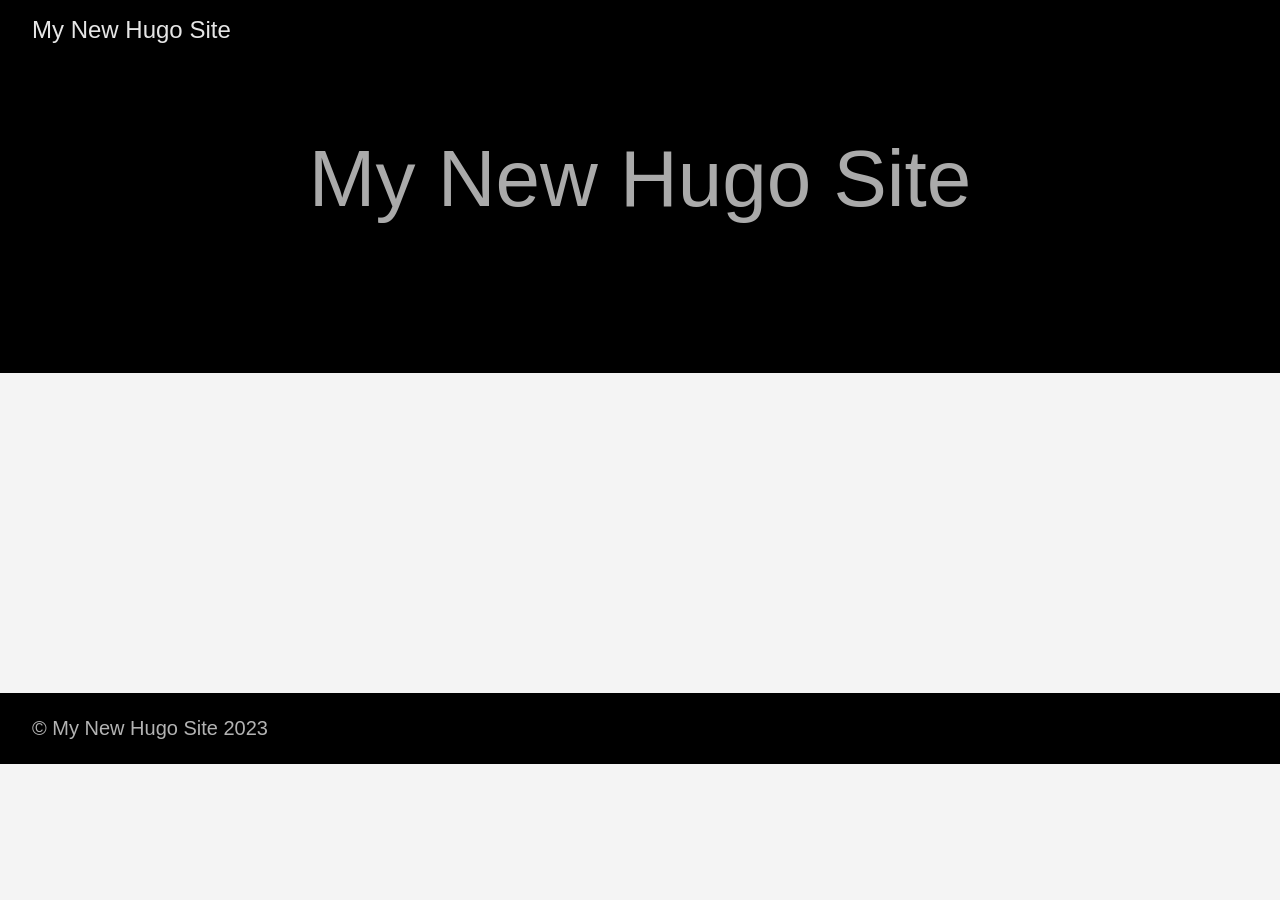
==== index.html @ 074322b4 "initial commit" ====
<!DOCTYPE html>
<html lang="en-us">
  <head>
    <meta charset="utf-8">
    <meta http-equiv="X-UA-Compatible" content="IE=edge,chrome=1">
    
    <title>My New Hugo Site</title>
    <meta name="viewport" content="width=device-width,minimum-scale=1">
    <meta name="description" content="">
    <meta name="generator" content="Hugo 0.111.3">
    
    
    
    
      <meta name="robots" content="noindex, nofollow">
    

    
<link rel="stylesheet" href="/ananke/css/main.min.css" >



    
    
    
      

    

    
    
      <link href="/index.xml" rel="alternate" type="application/rss+xml" title="My New Hugo Site" />
      <link href="/index.xml" rel="feed" type="application/rss+xml" title="My New Hugo Site" />
      
    
    
    <meta property="og:title" content="My New Hugo Site" />
<meta property="og:description" content="" />
<meta property="og:type" content="website" />
<meta property="og:url" content="http://example.org/" />
<meta itemprop="name" content="My New Hugo Site">
<meta itemprop="description" content=""><meta name="twitter:card" content="summary"/>
<meta name="twitter:title" content="My New Hugo Site"/>
<meta name="twitter:description" content=""/>

	
  </head>

  <body class="ma0 avenir bg-near-white">

    

  <header>
    <div class="pb3-m pb6-l bg-black">
      <nav class="pv3 ph3 ph4-ns" role="navigation">
  <div class="flex-l justify-between items-center center">
    <a href="/" class="f3 fw2 hover-white no-underline white-90 dib">
      
        My New Hugo Site
      
    </a>
    <div class="flex-l items-center">
      

      
      
<div class="ananke-socials">
  
</div>

    </div>
  </div>
</nav>

      <div class="tc-l pv3 ph3 ph4-ns">
        <h1 class="f2 f-subheadline-l fw2 light-silver mb0 lh-title">
          My New Hugo Site
        </h1>
        
      </div>
    </div>
  </header>


    <main class="pb7" role="main">
      
 <article class="cf ph3 ph5-l pv3 pv4-l f4 tc-l center measure-wide lh-copy mid-gray">
    
  </article>
  
  
  
  
  
  
  

    </main>
    <footer class="bg-black bottom-0 w-100 pa3" role="contentinfo">
  <div class="flex justify-between">
  <a class="f4 fw4 hover-white no-underline white-70 dn dib-ns pv2 ph3" href="http://example.org/" >
    &copy;  My New Hugo Site 2023 
  </a>
    <div>
<div class="ananke-socials">
  
</div>
</div>
  </div>
</footer>

  </body>
</html>
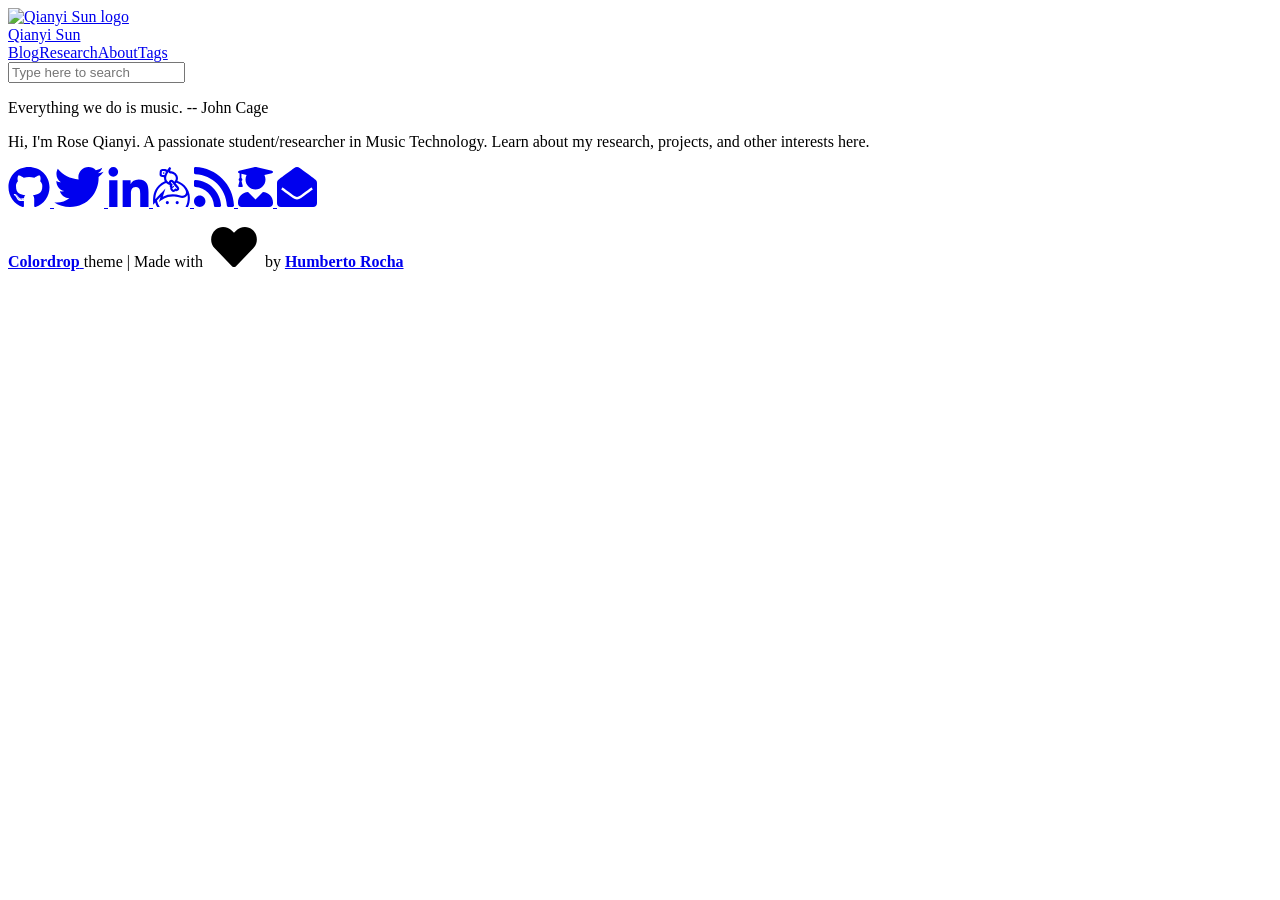
==== commit 01ce5637: "design update" ====
--- a/index.html
+++ b/index.html
@@ -1,113 +1,674 @@
 <!DOCTYPE html>
-<html lang="en-us">
+<html prefix="og: http://ogp.me/ns#" lang="en">
   <head>
-    <meta charset="utf-8">
-    <meta http-equiv="X-UA-Compatible" content="IE=edge,chrome=1">
-    
-    <title>My New Hugo Site</title>
-    <meta name="viewport" content="width=device-width,minimum-scale=1">
-    <meta name="description" content="">
-    <meta name="generator" content="Hugo 0.111.3">
-    
-    
-    
-    
-      <meta name="robots" content="noindex, nofollow">
-    
-
-    
-<link rel="stylesheet" href="/ananke/css/main.min.css" >
-
-
-
-    
-    
-    
-      
-
-    
-
-    
-    
-      <link href="/index.xml" rel="alternate" type="application/rss+xml" title="My New Hugo Site" />
-      <link href="/index.xml" rel="feed" type="application/rss+xml" title="My New Hugo Site" />
-      
-    
-    
-    <meta property="og:title" content="My New Hugo Site" />
-<meta property="og:description" content="" />
+	<meta name="generator" content="Hugo 0.111.3">
+    
+<meta charset="UTF-8" />
+<meta name="viewport" content="width=device-width, user-scalable=no">
+<meta http-equiv="x-ua-compatible" content="ie=edge" />
+
+
+
+
+<link rel="icon" type="image/png" href="https://example.com/img/favicon-32x32.png" sizes="32x32" />
+<link rel="icon" type="image/png" href="https://example.com/img/favicon-16x16.png" sizes="16x16" />
+
+
+<link rel="canonical" href="https://example.com/" />
+<link rel="alternate" hreflang="en" href="https://example.com/" title="English">
+
+
+
+
+<link rel="alternate" type="application/rss+xml" href="https://example.com/index.xml" title="Qianyi Sun" />
+
+<meta name="description" content="Hi, I&#39;m Rose Qianyi. A passionate student/researcher in Music Technology. Learn about my research, projects, and other interests here." />
+<meta name="author" content="Rose Qianyi Sun" />
+<meta name="theme-color" content="#000000" />
+
+
+<meta itemprop="name" content="Qianyi Sun">
+<meta itemprop="description" content="Hi, I&#39;m Rose Qianyi. A passionate student/researcher in Music Technology. Learn about my research, projects, and other interests here.">
+
+
+<meta property="og:title" content="Qianyi Sun" />
+<meta property="og:description" content="Hi, I&#39;m Rose Qianyi. A passionate student/researcher in Music Technology. Learn about my research, projects, and other interests here." />
 <meta property="og:type" content="website" />
-<meta property="og:url" content="http://example.org/" />
-<meta itemprop="name" content="My New Hugo Site">
-<meta itemprop="description" content=""><meta name="twitter:card" content="summary"/>
-<meta name="twitter:title" content="My New Hugo Site"/>
-<meta name="twitter:description" content=""/>
-
-	
+<meta property="og:url" content="https://example.com/" />
+
+
+
+<meta name="twitter:card" content="summary"/>
+<meta name="twitter:title" content="Qianyi Sun"/>
+<meta name="twitter:description" content="Hi, I&#39;m Rose Qianyi. A passionate student/researcher in Music Technology. Learn about my research, projects, and other interests here."/>
+
+<meta name="twitter:creator" content="@twitter" />
+
+
+    
+    
+
+    
+    <title>Qianyi Sun - Qianyi Sun</title>
+
+    
+    
+    <link rel="stylesheet" href="https://example.com/style.main.min.5f84289cd280569c1cadbc686d239abed69369b4442c976f8c2bee154ca71817.css">
+    
+
+    
+    
   </head>
 
-  <body class="ma0 avenir bg-near-white">
-
-    
-
-  <header>
-    <div class="pb3-m pb6-l bg-black">
-      <nav class="pv3 ph3 ph4-ns" role="navigation">
-  <div class="flex-l justify-between items-center center">
-    <a href="/" class="f3 fw2 hover-white no-underline white-90 dib">
-      
-        My New Hugo Site
-      
-    </a>
-    <div class="flex-l items-center">
-      
-
-      
-      
-<div class="ananke-socials">
-  
-</div>
-
+  <body class="">
+    
+      <div class="wrapper">
+        <nav>
+  <div class="container">
+    <div class="language-selector">
+      
     </div>
   </div>
 </nav>
 
-      <div class="tc-l pv3 ph3 ph4-ns">
-        <h1 class="f2 f-subheadline-l fw2 light-silver mb0 lh-title">
-          My New Hugo Site
-        </h1>
-        
+        <header>
+  <div class="container">
+    <div class="header-group">
+      <div class="header-logo-container">
+        <a class="header-logo-link" href="https://example.com/">
+          
+            <img class="header-logo-circle" src="https://example.com/profile.png" alt="Qianyi Sun logo">
+          
+        </a>
+      </div>
+
+      <div class="header-title">
+        <a href="https://example.com/">
+          Qianyi Sun
+        </a>
       </div>
     </div>
-  </header>
-
-
-    <main class="pb7" role="main">
-      
- <article class="cf ph3 ph5-l pv3 pv4-l f4 tc-l center measure-wide lh-copy mid-gray">
-    
-  </article>
+  </div>
+</header>
+
+        <nav>
+  <div class="container">
+    <div class="main-navigation">
+      
+      <a href="/blog/" >Blog</a><a href="/research/" >Research</a><a href="/about" >About</a><a href="/tags/" >Tags</a>
+    </div>
+  </div>
+</nav>
+
+        <div class="container">
+  <div class="search">
+    <input type="text" id="searchInput" placeholder="Type here to search">
+  </div>
+
+  <div class="container search-results-container" hidden="true">
+    <div id="searchResults" class="search-results">
+    </div>
+  </div>
+</div>
+
+
+
+        <main>
+          <div class="container">
+            
+  <p class="site-quote">Everything we do is music.  -- John Cage</p>
+  <p class="site-description">Hi, I&#39;m Rose Qianyi. A passionate student/researcher in Music Technology. Learn about my research, projects, and other interests here.</p>
+
+          </div>
+        </main>
+
+        <footer>
+  <div class="container">
+    <div class="footer-navigation">
+      
+
+      
+        
+          <a  href="https://example.com">
+            <span class="inline-svg" ><?xml version="1.0" encoding="UTF-8" standalone="no"?>
+<svg
+   xmlns:dc="http://purl.org/dc/elements/1.1/"
+   xmlns:cc="http://creativecommons.org/ns#"
+   xmlns:rdf="http://www.w3.org/1999/02/22-rdf-syntax-ns#"
+   xmlns:svg="http://www.w3.org/2000/svg"
+   xmlns="http://www.w3.org/2000/svg"
+   xmlns:sodipodi="http://sodipodi.sourceforge.net/DTD/sodipodi-0.dtd"
+   xmlns:inkscape="http://www.inkscape.org/namespaces/inkscape"
+   viewBox="0 0 42 40"
+   version="1.1"
+   id="svg4"
+   sodipodi:docname="github.svg"
+   width="42"
+   height="40"
+   inkscape:version="0.92.3 (2405546, 2018-03-11)">
+  <metadata
+     id="metadata10">
+    <rdf:RDF>
+      <cc:Work
+         rdf:about="">
+        <dc:format>image/svg+xml</dc:format>
+        <dc:type
+           rdf:resource="http://purl.org/dc/dcmitype/StillImage" />
+        <dc:title></dc:title>
+      </cc:Work>
+    </rdf:RDF>
+  </metadata>
+  <defs
+     id="defs8" />
+  <sodipodi:namedview
+     pagecolor="#ffffff"
+     bordercolor="#666666"
+     borderopacity="1"
+     objecttolerance="10"
+     gridtolerance="10"
+     guidetolerance="10"
+     inkscape:pageopacity="0"
+     inkscape:pageshadow="2"
+     inkscape:window-width="1600"
+     inkscape:window-height="845"
+     id="namedview6"
+     showgrid="false"
+     inkscape:zoom="0.4609375"
+     inkscape:cx="-9.0847458"
+     inkscape:cy="256"
+     inkscape:window-x="0"
+     inkscape:window-y="27"
+     inkscape:window-maximized="1"
+     inkscape:current-layer="svg4" />
+  <path fill="currentColor"
+     d="m 14.20936,32.20794 c 0,0.16542 -0.19024,0.29776 -0.4301,0.29776 -0.27295,0.0248 -0.46319,-0.10752 -0.46319,-0.29776 0,-0.16542 0.19024,-0.29776 0.4301,-0.29776 0.24814,-0.0248 0.46319,0.10752 0.46319,0.29776 z m -2.57234,-0.3722 c -0.0579,0.16542 0.10753,0.35566 0.35566,0.40528 0.21505,0.0827 0.46319,0 0.51282,-0.16542 0.0496,-0.16542 -0.10753,-0.35566 -0.35566,-0.4301 -0.21505,-0.0579 -0.45492,0.0248 -0.51282,0.19024 z m 3.65586,-0.14061 c -0.23986,0.0579 -0.40529,0.21505 -0.38047,0.40528 0.0248,0.16543 0.23986,0.27295 0.488,0.21505 0.23986,-0.0579 0.40528,-0.21505 0.38047,-0.38047 -0.0248,-0.15715 -0.24813,-0.26468 -0.488,-0.23986 z M 20.73531,-1.9734273e-7 C 9.2632,-1.9734273e-7 0.48748,8.7095398 0.48748,20.18166 c 0,9.17273 5.77328,17.02207 14.01964,19.78464 1.05871,0.19024 1.43091,-0.46319 1.43091,-1.00081 0,-0.51282 -0.0248,-3.34156 -0.0248,-5.0785 0,0 -5.78982,1.24067 -7.00568,-2.46481 0,0 -0.94292,-2.40691 -2.29939,-3.02725 0,0 -1.8941,-1.29857 0.13234,-1.27376 0,0 2.05952,0.16542 3.19267,2.13396 1.81139,3.19267 4.84691,2.27457 6.02969,1.72868 0.19023,-1.32339 0.72786,-2.24149 1.32338,-2.78739 -4.62358,-0.51281 -9.28852,-1.18278 -9.28852,-9.13964 0,-2.27458 0.62861,-3.416 1.95199,-4.87172 -0.21505,-0.53763 -0.9181,-2.7543 0.21506,-5.6161302 1.72867,-0.53762 5.7071,2.2332202 5.7071,2.2332202 1.65424,-0.46319 3.43254,-0.70305 5.1943,-0.70305 1.76176,0 3.54006,0.23986 5.1943,0.70305 0,0 3.97843,-2.7791202 5.7071,-2.2332202 1.13315,2.8701002 0.4301,5.0785002 0.21505,5.6161302 1.32339,1.46399 2.13397,2.60542 2.13397,4.87172 0,7.98168 -4.87172,8.61856 -9.49531,9.13964 0.76095,0.65342 1.4061,1.8941 1.4061,3.83782 0,2.78739 -0.0248,6.23647 -0.0248,6.9147 0,0.53763 0.38047,1.19105 1.43091,1.00082 C 35.90466,37.20373 41.51252,29.35439 41.51252,20.18166 41.51252,8.7095398 32.20745,-1.9734273e-7 20.73533,-1.9734273e-7 Z M 8.52706,28.52727 c -0.10752,0.0827 -0.0827,0.27295 0.0579,0.4301 0.13234,0.13234 0.32258,0.19024 0.4301,0.0827 0.10753,-0.0827 0.0827,-0.27295 -0.0579,-0.4301 -0.13233,-0.13234 -0.32257,-0.19024 -0.4301,-0.0827 z M 7.63378,27.8573 c -0.0579,0.10753 0.0248,0.23987 0.19023,0.32258 0.13234,0.0827 0.29777,0.0579 0.35566,-0.0579 C 8.23757,28.01446 8.15487,27.88212 7.98944,27.7994 7.82401,27.7498 7.69168,27.7746 7.63378,27.8573 Z m 2.67986,2.94454 c -0.13234,0.10753 -0.0827,0.35566 0.10752,0.51281 0.19024,0.19024 0.4301,0.21505 0.53763,0.0827 0.10752,-0.10752 0.0579,-0.35566 -0.10753,-0.51281 -0.18196,-0.19024 -0.4301,-0.21505 -0.53762,-0.0827 z M 9.37072,29.58598 c -0.13234,0.0827 -0.13234,0.29776 0,0.488 0.13234,0.19023 0.35566,0.27295 0.46319,0.19023 0.13234,-0.10752 0.13234,-0.32257 0,-0.51281 -0.1158,-0.19024 -0.33085,-0.27295 -0.46319,-0.16542 z"
+     id="path2"
+     inkscape:connector-curvature="0"
+     style="stroke-width:0.08271171" />
+</svg>
+
+</span>
+
+          </a>
+        
+      
+        
+          <a  href="https://example.com">
+            <span class="inline-svg" ><?xml version="1.0" encoding="UTF-8" standalone="no"?>
+<svg
+   xmlns:dc="http://purl.org/dc/elements/1.1/"
+   xmlns:cc="http://creativecommons.org/ns#"
+   xmlns:rdf="http://www.w3.org/1999/02/22-rdf-syntax-ns#"
+   xmlns:svg="http://www.w3.org/2000/svg"
+   xmlns="http://www.w3.org/2000/svg"
+   xmlns:sodipodi="http://sodipodi.sourceforge.net/DTD/sodipodi-0.dtd"
+   xmlns:inkscape="http://www.inkscape.org/namespaces/inkscape"
+   viewBox="0 0 50 40"
+   version="1.1"
+   id="svg4"
+   sodipodi:docname="twitter.svg"
+   width="50"
+   height="40"
+   inkscape:version="0.92.3 (2405546, 2018-03-11)">
+  <metadata
+     id="metadata10">
+    <rdf:RDF>
+      <cc:Work
+         rdf:about="">
+        <dc:format>image/svg+xml</dc:format>
+        <dc:type
+           rdf:resource="http://purl.org/dc/dcmitype/StillImage" />
+        <dc:title></dc:title>
+      </cc:Work>
+    </rdf:RDF>
+  </metadata>
+  <defs
+     id="defs8" />
+  <sodipodi:namedview
+     pagecolor="#ffffff"
+     bordercolor="#666666"
+     borderopacity="1"
+     objecttolerance="10"
+     gridtolerance="10"
+     guidetolerance="10"
+     inkscape:pageopacity="0"
+     inkscape:pageshadow="2"
+     inkscape:window-width="1600"
+     inkscape:window-height="845"
+     id="namedview6"
+     showgrid="false"
+     inkscape:zoom="0.4609375"
+     inkscape:cx="-1.0847458"
+     inkscape:cy="256"
+     inkscape:window-x="0"
+     inkscape:window-y="27"
+     inkscape:window-maximized="1"
+     inkscape:current-layer="svg4" />
+  <path fill="currentColor"
+     d="m 44.56253,9.96871 c 0.0313,0.43748 0.0313,0.87506 0.0313,1.31254 C 44.59383,24.62494 34.43764,40 15.87508,40 10.1563,40 4.84383,38.34368 0.37506,35.4688 c 0.81253,0.0937 1.5937,0.12495 2.4375,0.12495 4.71867,0 9.06249,-1.5937 12.53125,-4.31245 -4.43751,-0.0938 -8.15627,-3.00003 -9.43754,-7.00006 0.62505,0.0937 1.25001,0.15622 1.90632,0.15622 0.90622,0 1.81254,-0.12505 2.65624,-0.34369 C 5.84384,23.15619 2.37498,19.09373 2.37498,14.18748 v -0.12495 c 1.3437,0.75 2.90633,1.21875 4.56246,1.28117 -2.71876,-1.81253 -4.49993,-4.90624 -4.49993,-8.40627 0,-1.87497 0.4999,-3.59372 1.37496,-5.09373 4.96877,6.125 12.43756,10.12493 20.81248,10.56251 -0.15622,-0.75001 -0.25,-1.53118 -0.25,-2.31245 C 24.37495,4.5312 28.87498,0 34.46871,0 c 2.90623,0 5.53121,1.21875 7.37501,3.1875 2.28118,-0.43748 4.46867,-1.28127 6.40626,-2.43749 -0.75011,2.3438 -2.34381,4.31255 -4.43751,5.56246 2.03127,-0.21864 4.00003,-0.78126 5.81247,-1.56244 -1.37477,1.99992 -3.09362,3.7811 -5.06237,5.21868 z"
+     id="path2"
+     inkscape:connector-curvature="0"
+     style="stroke-width:0.09619153" />
+</svg>
+
+</span>
+
+          </a>
+        
+      
+        
+          <a  href="https://example.com">
+            <span class="inline-svg" ><?xml version="1.0" encoding="UTF-8" standalone="no"?>
+<svg
+   xmlns:dc="http://purl.org/dc/elements/1.1/"
+   xmlns:cc="http://creativecommons.org/ns#"
+   xmlns:rdf="http://www.w3.org/1999/02/22-rdf-syntax-ns#"
+   xmlns:svg="http://www.w3.org/2000/svg"
+   xmlns="http://www.w3.org/2000/svg"
+   xmlns:sodipodi="http://sodipodi.sourceforge.net/DTD/sodipodi-0.dtd"
+   xmlns:inkscape="http://www.inkscape.org/namespaces/inkscape"
+   viewBox="0 0 41 40"
+   version="1.1"
+   id="svg4"
+   sodipodi:docname="linkedin.svg"
+   width="41"
+   height="40"
+   inkscape:version="0.92.3 (2405546, 2018-03-11)">
+  <metadata
+     id="metadata10">
+    <rdf:RDF>
+      <cc:Work
+         rdf:about="">
+        <dc:format>image/svg+xml</dc:format>
+        <dc:type
+           rdf:resource="http://purl.org/dc/dcmitype/StillImage" />
+        <dc:title></dc:title>
+      </cc:Work>
+    </rdf:RDF>
+  </metadata>
+  <defs
+     id="defs8" />
+  <sodipodi:namedview
+     pagecolor="#ffffff"
+     bordercolor="#666666"
+     borderopacity="1"
+     objecttolerance="10"
+     gridtolerance="10"
+     guidetolerance="10"
+     inkscape:pageopacity="0"
+     inkscape:pageshadow="2"
+     inkscape:window-width="1600"
+     inkscape:window-height="845"
+     id="namedview6"
+     showgrid="false"
+     inkscape:zoom="0.4609375"
+     inkscape:cx="-33.084746"
+     inkscape:cy="256"
+     inkscape:window-x="0"
+     inkscape:window-y="27"
+     inkscape:window-maximized="1"
+     inkscape:current-layer="svg4" />
+  <path fill="currentColor"
+     d="M 9.45332,40 H 1.16028 V 13.29405 H 9.45332 Z M 5.30234,9.65111 c -2.65185,0 -4.80279,-2.19648 -4.80279,-4.84832 a 4.80279,4.80279 0 0 1 9.60558,0 c 0,2.65184 -2.15184,4.84832 -4.80279,4.84832 z M 40.49152,40 H 32.21633 V 26.99971 c 0,-3.09828 -0.0625,-7.07159 -4.3117,-7.07159 -4.3117,0 -4.97243,3.36615 -4.97243,6.84837 V 40 H 14.64808 V 13.29405 h 7.95375 v 3.64294 h 0.11608 c 1.10716,-2.09827 3.81169,-4.3126 7.8466,-4.3126 8.39304,0 9.93594,5.52691 9.93594,12.70564 V 40 Z"
+     id="path2"
+     inkscape:connector-curvature="0"
+     style="stroke-width:0.08928771" />
+</svg>
+
+</span>
+
+          </a>
+        
+      
+        
+          <a  href="https://example.com">
+            <span class="inline-svg" ><?xml version="1.0" encoding="UTF-8" standalone="no"?>
+<svg
+   xmlns:dc="http://purl.org/dc/elements/1.1/"
+   xmlns:cc="http://creativecommons.org/ns#"
+   xmlns:rdf="http://www.w3.org/1999/02/22-rdf-syntax-ns#"
+   xmlns:svg="http://www.w3.org/2000/svg"
+   xmlns="http://www.w3.org/2000/svg"
+   xmlns:sodipodi="http://sodipodi.sourceforge.net/DTD/sodipodi-0.dtd"
+   xmlns:inkscape="http://www.inkscape.org/namespaces/inkscape"
+   viewBox="0 0 37 40"
+   version="1.1"
+   id="svg4"
+   sodipodi:docname="keybase.svg"
+   width="37"
+   height="40"
+   inkscape:version="0.92.3 (2405546, 2018-03-11)">
+  <metadata
+     id="metadata10">
+    <rdf:RDF>
+      <cc:Work
+         rdf:about="">
+        <dc:format>image/svg+xml</dc:format>
+        <dc:type
+           rdf:resource="http://purl.org/dc/dcmitype/StillImage" />
+        <dc:title></dc:title>
+      </cc:Work>
+    </rdf:RDF>
+  </metadata>
+  <defs
+     id="defs8" />
+  <sodipodi:namedview
+     pagecolor="#ffffff"
+     bordercolor="#666666"
+     borderopacity="1"
+     objecttolerance="10"
+     gridtolerance="10"
+     guidetolerance="10"
+     inkscape:pageopacity="0"
+     inkscape:pageshadow="2"
+     inkscape:window-width="1600"
+     inkscape:window-height="845"
+     id="namedview6"
+     showgrid="false"
+     inkscape:zoom="0.4609375"
+     inkscape:cx="-33.084746"
+     inkscape:cy="256"
+     inkscape:window-x="0"
+     inkscape:window-y="27"
+     inkscape:window-maximized="1"
+     inkscape:current-layer="svg4" />
+  <path fill="currentColor"
+     d="m 15.915019,35.606195 a 1.5896405,1.5896405 0 1 1 -1.58964,-1.58964 1.5932128,1.5932128 0 0 1 1.58964,1.58964 z m 8.28667,-1.59857 a 1.5896405,1.5896405 0 1 0 1.58964,1.58964 1.5932128,1.5932128 0 0 0 -1.58964,-1.58964 z m 12.70819,-3.215 c 0,3.47399 -0.67872,6.59969 -1.98258,9.19848 h -2.43805 c 2.09869,-3.45613 2.72383,-8.46618 2.00045,-11.99375 -1.43782,2.63452 -4.65282,3.4472 -7.67136,2.572 -11.41326,-3.34896 -17.1913297,1.75932 -20.9510997,4.49208 l 1.68788,-5.29583 -3.5633,3.77763 a 15.477562,15.477562 0 0 0 2.78634,6.4568 h -2.57111 a 17.617325,17.617325 0 0 1 -1.98259,-4.58138 l -2.12546996,2.2505 c 0,-6.68899 -0.49118,-13.18151 5.49228996,-19.21857 a 18.814021,18.814021 0 0 1 6.1710297,-4.17058 c -0.60728,-1.20562 -0.84841,-2.60772 -0.69659,-4.10806 l -1.7780697,-0.10716 a 2.9185086,2.9185086 0 0 1 -2.73276,-3.07212 v -0.009 l 0.14289,-2.33981 a 2.92476,2.92476 0 0 1 2.90244,-2.73275 c 0.11609,0 -0.0268,-0.009 2.5184097,0.15182 a 2.8577808,2.8577808 0 0 1 2.03617,1.01808 c 0.63497,-0.92877 1.29494,-1.83076 2.19782,-3.08104 l 1.83969,1.0806 c -1.21455,2.58986 -0.81268,3.23286 -0.80375,3.24179 0.34829,0 1.24135,-0.0446 2.8935,0.50905 a 6.8041974,6.8041974 0 0 1 4.11699,9.13596 c 1.69681,0.54477 4.58138,1.77719 7.35879,4.62604 3.26859,3.35789 5.15294,7.80531 5.15294,12.19915 z M 11.520289,8.046475 a 14.499665,14.499665 0 0 1 1.1699,-2.62559 c 0.009,-0.17861 0.19647,-1.1699 -0.69658,-1.23242 C 9.4483993,4.027715 9.6448693,4.045585 9.6091493,4.045585 a 0.76534941,0.76534941 0 0 0 -0.76803,0.72337 l -0.14289,2.33981 a 0.77517303,0.77517303 0 0 0 0.72337,0.81268 z m 2.30408,5.51909 a 4.6706854,4.6706854 0 0 0 1.99152,1.78611 c 0,-1.89328 2.54521,-3.74191 4.71534,-1.56285 l 0.75016,0.91985 c 1.85756,-1.67895 1.73253,-4.04555 1.0806,-5.43871 -1.23242,-2.5988 -4.18843,-2.85778 -4.84929,-2.83099 a 2.1647689,2.1647689 0 0 1 -2.11655,-1.36638 c -1.22259,1.89328 -3.32127,5.5816 -1.57088,8.49297 z m 7.40344,6.1085 -1.75932,1.43783 a 0.39830319,0.39830319 0 0 0 -0.0536,0.56262 l 0.79482,0.97343 a 0.40008931,0.40008931 0 0 0 0.56262,0.0536 l 1.75039,-1.42889 0.49118,0.60727 c 0.4376,0.53584 1.23242,-0.12502 0.80375,-0.65193 -5.67983,-6.99263 -3.70618,-4.56352 -4.9386,-6.08171 -0.41973,-0.53584 -1.24135,0.12503 -0.80375,0.65193 0.16968,0.2054 1.64323,2.01831 1.76825,2.17013 l -0.85733,0.70551 c -0.41081,0.33936 0.23219,1.18777 0.66086,0.83947 l 0.86627,-0.71444 z m 10.57468,2.29516 c -1.50926,-2.11654 -3.80442,-4.17057 -6.55503,-5.39406 a 19.040857,19.040857 0 0 0 -2.0451,-0.76803 5.5789239,5.5789239 0 0 1 -0.57156,0.55369 l 2.84885,3.50079 a 2.6622014,2.6622014 0 0 1 -0.37508,3.7419 c -0.1161,0.0982 -1.1699,0.95557 -2.58986,0.4376 -0.25899,0.2054 -0.90199,0.88413 -1.98259,0.88413 a 2.5380665,2.5380665 0 0 1 -1.97365,-0.93771 l -0.79483,-0.97343 a 2.5469971,2.5469971 0 0 1 -0.44652,-2.3934 2.5505693,2.5505693 0 0 1 -0.41081,-2.67917 c -0.643,-0.11609 -2.38446,-0.55369 -3.81335,-1.91114 -4.9832597,1.84863 -7.8588997,5.75129 -9.0466597,8.14468 -1.33066,2.69703 -1.67895,5.43871 -1.77719,8.05537 0.73231,-0.77696 -0.34829,0.36615 10.1808497,-10.79705 l -2.6702397,8.359 c 5.1618697,-2.7774 11.0738997,-3.215 17.6289297,-1.286 2.10762,0.61621 4.02769,0.14289 5.00112,-1.24135 0.99129,-1.39316 0.7591,-3.36682 -0.60728,-5.29582 z M 9.9672593,6.706885 l 1.3931697,0.0893 0.0893,-1.39317 -1.39317,-0.0893 z"
+     id="path2"
+     inkscape:connector-curvature="0"
+     style="stroke-width:0.08930565" />
+</svg>
+
+</span>
+
+          </a>
+        
+      
+        
+          
+            <a href="https://example.com/index.xml">
+              <span class="inline-svg" ><?xml version="1.0" encoding="UTF-8" standalone="no"?>
+<svg
+   xmlns:dc="http://purl.org/dc/elements/1.1/"
+   xmlns:cc="http://creativecommons.org/ns#"
+   xmlns:rdf="http://www.w3.org/1999/02/22-rdf-syntax-ns#"
+   xmlns:svg="http://www.w3.org/2000/svg"
+   xmlns="http://www.w3.org/2000/svg"
+   xmlns:sodipodi="http://sodipodi.sourceforge.net/DTD/sodipodi-0.dtd"
+   xmlns:inkscape="http://www.inkscape.org/namespaces/inkscape"
+   viewBox="0 0 40 40"
+   version="1.1"
+   id="svg4"
+   sodipodi:docname="rss.svg"
+   width="40"
+   height="40"
+   inkscape:version="0.92.3 (2405546, 2018-03-11)">
+  <metadata
+     id="metadata10">
+    <rdf:RDF>
+      <cc:Work
+         rdf:about="">
+        <dc:format>image/svg+xml</dc:format>
+        <dc:type
+           rdf:resource="http://purl.org/dc/dcmitype/StillImage" />
+        <dc:title></dc:title>
+      </cc:Work>
+    </rdf:RDF>
+  </metadata>
+  <defs
+     id="defs8" />
+  <sodipodi:namedview
+     pagecolor="#ffffff"
+     bordercolor="#666666"
+     borderopacity="1"
+     objecttolerance="10"
+     gridtolerance="10"
+     guidetolerance="10"
+     inkscape:pageopacity="0"
+     inkscape:pageshadow="2"
+     inkscape:window-width="1600"
+     inkscape:window-height="845"
+     id="namedview6"
+     showgrid="false"
+     inkscape:zoom="0.4609375"
+     inkscape:cx="-33.084746"
+     inkscape:cy="256"
+     inkscape:window-x="0"
+     inkscape:window-y="27"
+     inkscape:window-maximized="1"
+     inkscape:current-layer="svg4" />
+  <path fill="currentColor"
+     d="m 11.435816,34.282008 c 0,3.15793 -2.5599899,5.71793 -5.7179299,5.71793 -3.15794,0 -5.717840022654,-2.56 -5.717840022654,-5.71793 0,-3.15794 2.559990022654,-5.71793 5.717930022654,-5.71793 3.15794,0 5.7178399,2.56008 5.7178399,5.71793 z m 15.68388,4.21873 C 26.373806,24.697208 15.317496,13.626978 1.4992361,12.880288 0.68361608,12.836188 4.6077346e-5,13.491538 4.6077346e-5,14.308318 v 4.29186 c 0,0.75134 0.579460002654,1.38142 1.329190022654,1.43017 9.9849699,0.65036 17.9886099,8.63408 18.6402999,18.6403 0.0488,0.74973 0.67893,1.3292 1.43018,1.3292 h 4.29186 c 0.81687,9e-5 1.47223,-0.68348 1.42812,-1.49911 z m 12.87933,0.0257 C 39.249566,17.649718 22.452206,0.754048 1.4735261,9.2799867e-4 0.66727608,-0.027972 4.6077346e-5,0.623338 4.6077346e-5,1.430038 v 4.29177 c 0,0.77008 0.610270002654,1.39687 1.379730022654,1.42848 17.0694999,0.6999 30.7701699,14.40316 31.4699899,31.46999 0.0315,0.76946 0.6583,1.37972 1.42848,1.37972 h 4.29177 c 0.8066,-8e-5 1.45794,-0.66731 1.42901,-1.47356 z"
+     id="path2"
+     inkscape:connector-curvature="0"
+     style="stroke-width:0.08928544" />
+</svg>
+
+</span>
+
+            </a>
+          
+        
+      
+        
+          <a  href="https://example.com/curriculum/">
+            <span class="inline-svg" ><?xml version="1.0" encoding="UTF-8" standalone="no"?>
+<svg
+   xmlns:dc="http://purl.org/dc/elements/1.1/"
+   xmlns:cc="http://creativecommons.org/ns#"
+   xmlns:rdf="http://www.w3.org/1999/02/22-rdf-syntax-ns#"
+   xmlns:svg="http://www.w3.org/2000/svg"
+   xmlns="http://www.w3.org/2000/svg"
+   xmlns:sodipodi="http://sodipodi.sourceforge.net/DTD/sodipodi-0.dtd"
+   xmlns:inkscape="http://www.inkscape.org/namespaces/inkscape"
+   viewBox="0 0 15680 20480"
+   version="1.1"
+   id="svg4"
+   sodipodi:docname="curriculum.svg"
+   width="35"
+   height="40"
+   inkscape:version="0.92.3 (2405546, 2018-03-11)">
+  <metadata
+     id="metadata10">
+    <rdf:RDF>
+      <cc:Work
+         rdf:about="">
+        <dc:format>image/svg+xml</dc:format>
+        <dc:type
+           rdf:resource="http://purl.org/dc/dcmitype/StillImage" />
+        <dc:title></dc:title>
+      </cc:Work>
+    </rdf:RDF>
+  </metadata>
+  <defs
+     id="defs8" />
+  <sodipodi:namedview
+     pagecolor="#ffffff"
+     bordercolor="#666666"
+     borderopacity="1"
+     objecttolerance="10"
+     gridtolerance="10"
+     guidetolerance="10"
+     inkscape:pageopacity="0"
+     inkscape:pageshadow="2"
+     inkscape:window-width="1600"
+     inkscape:window-height="845"
+     id="namedview6"
+     showgrid="false"
+     units="px"
+     inkscape:zoom="8"
+     inkscape:cx="59.92482"
+     inkscape:cy="-1.0447268"
+     inkscape:window-x="0"
+     inkscape:window-y="27"
+     inkscape:window-maximized="1"
+     inkscape:current-layer="svg4" />
+  <path fill="currentColor"
+     d="M 11655.83,12824.48 7840.0001,16640.464 4024.17,12824.48 c -2859.863,123.906 -5143.7701,2463.775 -5143.7701,5352.003 v 384.005 c 0,1059.853 859.96601,1919.512 1919.92167,1919.512 H 14879.678 c 1059.956,0 1919.922,-859.659 1919.922,-1919.512 v -384.005 c 0,-2888.228 -2283.906,-5228.097 -5143.77,-5352.003 z M -575.64445,3193.1279 l 256.0032,59.9048 v 2335.7732 c -279.9651,167.9381 -479.9548,459.7818 -479.9548,812.0422 0,335.8762 183.9639,615.9437 443.96075,787.9778 l -623.9822,2491.9352 c -67.9944,275.9716 84.02025,559.6229 303.9782,559.6229 H 996.31762 c 219.95798,0 371.97268,-283.6513 303.97828,-559.6229 L 676.31362,7188.8259 c 259.99685,-172.0341 443.96078,-452.1016 443.96078,-787.9778 0,-352.2604 -199.98973,-644.1041 -479.95483,-812.0422 V 3484.9716 l 2639.90503,635.9119 c -344.0171,688.1366 -559.9814,1456.1463 -559.9814,2279.9646 0,2827.8113 2291.8942,5119.5519 5119.7569,5119.5519 2827.8619,0 5119.7569,-2291.7406 5119.7569,-5119.5519 0,-823.8183 -211.971,-1591.828 -559.982,-2279.9646 l 3851.824,-927.7556 c 727.971,-176.1302 727.971,-1083.9175 0,-1260.0477 L 8635.9653,92.929226 c -519.9937,-123.905551 -1067.943,-123.905551 -1587.9367,0 L -575.64445,1928.9841 c -723.92585,176.1302 -723.92585,1088.0136 0,1264.1438 z"
+     id="path2"
+     inkscape:connector-curvature="0"
+     style="stroke-width:39.99821472" />
+</svg>
+
+</span>
+
+          </a>
+        
+      
+        
+          <a  href="https://example.com">
+            <span class="inline-svg" ><?xml version="1.0" encoding="UTF-8" standalone="no"?>
+<svg
+   xmlns:dc="http://purl.org/dc/elements/1.1/"
+   xmlns:cc="http://creativecommons.org/ns#"
+   xmlns:rdf="http://www.w3.org/1999/02/22-rdf-syntax-ns#"
+   xmlns:svg="http://www.w3.org/2000/svg"
+   xmlns="http://www.w3.org/2000/svg"
+   xmlns:sodipodi="http://sodipodi.sourceforge.net/DTD/sodipodi-0.dtd"
+   xmlns:inkscape="http://www.inkscape.org/namespaces/inkscape"
+   viewBox="0 0 40 40"
+   version="1.1"
+   id="svg4"
+   sodipodi:docname="email.svg"
+   width="40"
+   height="40"
+   inkscape:version="0.92.3 (2405546, 2018-03-11)">
+  <metadata
+     id="metadata10">
+    <rdf:RDF>
+      <cc:Work
+         rdf:about="">
+        <dc:format>image/svg+xml</dc:format>
+        <dc:type
+           rdf:resource="http://purl.org/dc/dcmitype/StillImage" />
+        <dc:title></dc:title>
+      </cc:Work>
+    </rdf:RDF>
+  </metadata>
+  <defs
+     id="defs8" />
+  <sodipodi:namedview
+     pagecolor="#ffffff"
+     bordercolor="#666666"
+     borderopacity="1"
+     objecttolerance="10"
+     gridtolerance="10"
+     guidetolerance="10"
+     inkscape:pageopacity="0"
+     inkscape:pageshadow="2"
+     inkscape:window-width="1600"
+     inkscape:window-height="845"
+     id="namedview6"
+     showgrid="false"
+     inkscape:zoom="5.2149125"
+     inkscape:cx="68.146526"
+     inkscape:cy="2.9579672"
+     inkscape:window-x="0"
+     inkscape:window-y="27"
+     inkscape:window-maximized="1"
+     inkscape:current-layer="svg4" />
+  <path fill="currentColor"
+     d="m 39.99999,36.249999 c 0,2.0711 -1.6789,3.75 -3.74999,3.75 H 3.75 c -2.07109,0 -3.74999,-1.6789 -3.74999,-3.75 v -20.56843 a 3.7499996,3.7499996 0 0 1 1.43648,-2.95125 C 3.38282,11.204619 4.99125,9.9674286 14.26461,3.2372786 15.57906,2.2789186 18.18727,-0.02709136 20,2.4864227e-4 21.81234,-0.02745136 24.42156,2.2793086 25.73539,3.2371986 c 9.27242,6.72945 10.88304,7.9683604 12.82812,9.4931204 a 3.7499996,3.7499996 0 0 1 1.43648,2.95125 z m -5.13015,-15.35976 c -0.20024,-0.29125 -0.60156,-0.35898 -0.88586,-0.14898 -1.78476,1.3182 -4.33297,3.18008 -8.24859,6.02179 -1.31445,0.95828 -3.92266,3.26414 -5.73539,3.23672 -1.81336,0.0269 -4.41867,-2.2768 -5.73539,-3.23672 -3.91515,-2.8414 -6.46359,-4.70343 -8.24859,-6.02179 -0.2843,-0.21 -0.68562,-0.14227 -0.88586,0.14898 l -0.70875,1.03094 a 0.62484368,0.62484368 0 0 0 0.14367,0.8568 c 1.78805,1.32023 4.33235,3.1789 8.2268,6.00531 1.5839,1.15476 4.41593,3.73539 7.20812,3.71664 2.79094,0.0189 5.62195,-2.56024 7.20804,-3.71664 3.89453,-2.82649 6.43891,-4.68516 8.2268,-6.00531 a 0.62484368,0.62484368 0 0 0 0.14367,-0.8568 z"
+     id="path2"
+     inkscape:connector-curvature="0"
+     style="stroke-width:0.07812498" />
+</svg>
+
+</span>
+
+          </a>
+        
+      
+    </div>
+  </div>
+
   
-  
-  
-  
-  
-  
-  
-
-    </main>
-    <footer class="bg-black bottom-0 w-100 pa3" role="contentinfo">
-  <div class="flex justify-between">
-  <a class="f4 fw4 hover-white no-underline white-70 dn dib-ns pv2 ph3" href="http://example.org/" >
-    &copy;  My New Hugo Site 2023 
-  </a>
-    <div>
-<div class="ananke-socials">
-  
-</div>
-</div>
-  </div>
+
+  <p class="made-with-love">
+    <a href="https://github.com/humrochagf/colordrop">
+      <b>Colordrop</b>
+    </a>
+
+    <span>theme | Made with</span>&nbsp;<span class="inline-svg" ><?xml version="1.0" encoding="UTF-8" standalone="no"?>
+<svg
+   xmlns:dc="http://purl.org/dc/elements/1.1/"
+   xmlns:cc="http://creativecommons.org/ns#"
+   xmlns:rdf="http://www.w3.org/1999/02/22-rdf-syntax-ns#"
+   xmlns:svg="http://www.w3.org/2000/svg"
+   xmlns="http://www.w3.org/2000/svg"
+   xmlns:sodipodi="http://sodipodi.sourceforge.net/DTD/sodipodi-0.dtd"
+   xmlns:inkscape="http://www.inkscape.org/namespaces/inkscape"
+   viewBox="0 0 46 40"
+   version="1.1"
+   id="svg4"
+   sodipodi:docname="heart.svg"
+   width="46"
+   height="40"
+   inkscape:version="0.92.3 (2405546, 2018-03-11)">
+  <metadata
+     id="metadata10">
+    <rdf:RDF>
+      <cc:Work
+         rdf:about="">
+        <dc:format>image/svg+xml</dc:format>
+        <dc:type
+           rdf:resource="http://purl.org/dc/dcmitype/StillImage" />
+        <dc:title></dc:title>
+      </cc:Work>
+    </rdf:RDF>
+  </metadata>
+  <defs
+     id="defs8" />
+  <sodipodi:namedview
+     pagecolor="#ffffff"
+     bordercolor="#666666"
+     borderopacity="1"
+     objecttolerance="10"
+     gridtolerance="10"
+     guidetolerance="10"
+     inkscape:pageopacity="0"
+     inkscape:pageshadow="2"
+     inkscape:window-width="1600"
+     inkscape:window-height="845"
+     id="namedview6"
+     showgrid="false"
+     inkscape:zoom="0.4609375"
+     inkscape:cx="-1.0847458"
+     inkscape:cy="256"
+     inkscape:window-x="0"
+     inkscape:window-y="27"
+     inkscape:window-maximized="1"
+     inkscape:current-layer="svg4" />
+  <path fill="currentColor"
+     d="m 41.419962,2.7350593 c -4.89277,-4.16957 -12.16942,-3.41957999 -16.66041,1.21426 l -1.7589,1.81247 -1.75889,-1.81247 c -4.48207,-4.63383999 -11.7676505,-5.38383 -16.6604105,-1.21426 -5.60704,4.78562 -5.90168,13.3747497 -0.88392,18.5621597 l 17.2764705,17.83896 c 1.11605,1.15176 2.92852,1.15176 4.04457,0 l 17.27647,-17.83896 c 5.0267,-5.18741 4.73206,-13.7765397 -0.87498,-18.5621597 z"
+     id="path2"
+     inkscape:connector-curvature="0"
+     style="stroke-width:0.08928408" />
+</svg>
+
+</span>
+&nbsp;<span>by</span>
+
+    <a href="https://humberto.io/"><b>Humberto Rocha</b></a>
+  </p>
 </footer>
 
+      </div>
+    
+
+    
+
+
+
+    
+    
+
+    
+
+    <script src="/search/elasticlunr.min.js"></script>
+    <script src="/search/search.js"></script>
+    <script>
+      loadSearch();
+    </script>
   </body>
 </html>
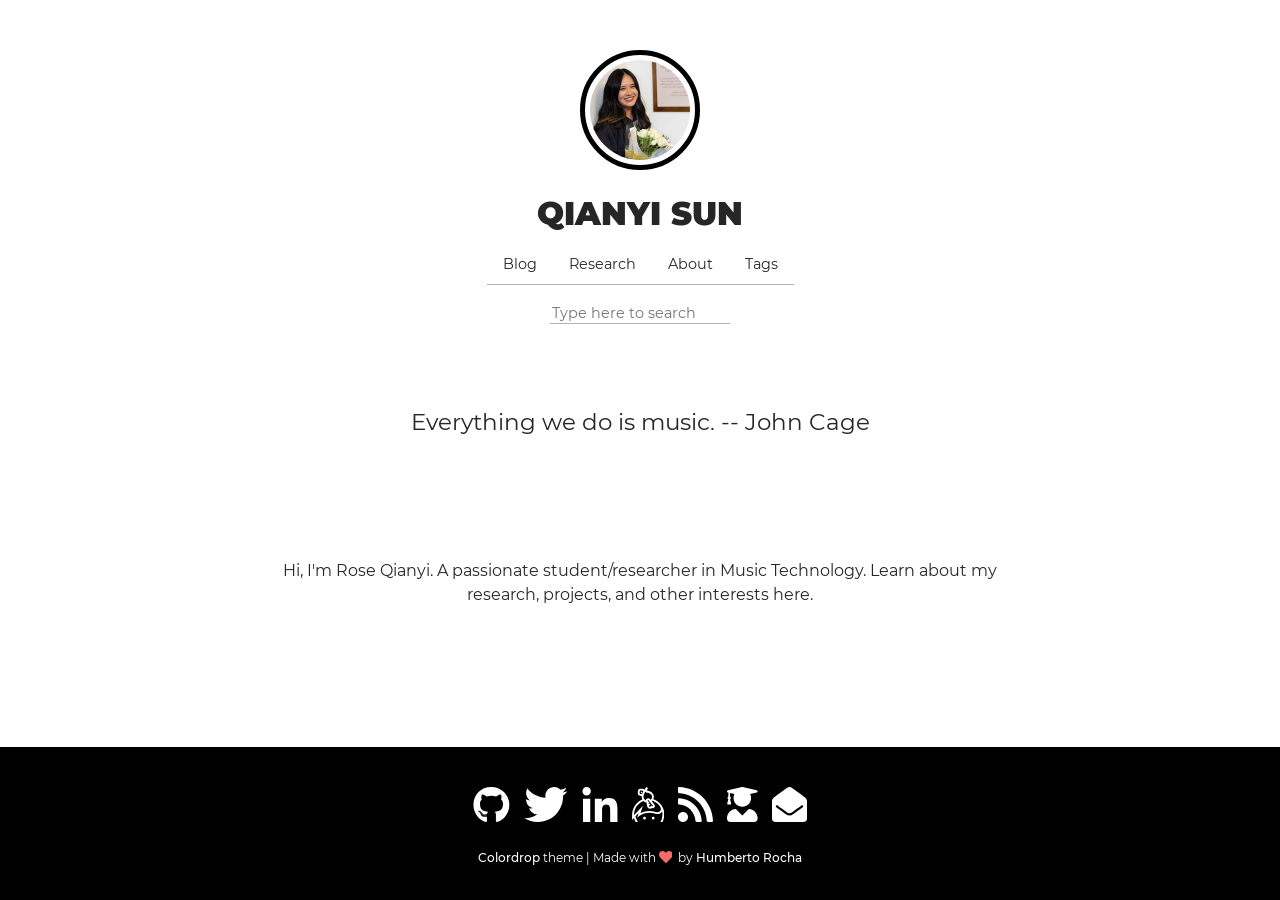
==== commit 7dfd23ff: "change base url" ====
--- a/index.html
+++ b/index.html
@@ -10,17 +10,17 @@
 
 
 
-<link rel="icon" type="image/png" href="https://example.com/img/favicon-32x32.png" sizes="32x32" />
-<link rel="icon" type="image/png" href="https://example.com/img/favicon-16x16.png" sizes="16x16" />
-
-
-<link rel="canonical" href="https://example.com/" />
-<link rel="alternate" hreflang="en" href="https://example.com/" title="English">
-
-
-
-
-<link rel="alternate" type="application/rss+xml" href="https://example.com/index.xml" title="Qianyi Sun" />
+<link rel="icon" type="image/png" href="https://roseqsun.github.io/img/favicon-32x32.png" sizes="32x32" />
+<link rel="icon" type="image/png" href="https://roseqsun.github.io/img/favicon-16x16.png" sizes="16x16" />
+
+
+<link rel="canonical" href="https://roseqsun.github.io/" />
+<link rel="alternate" hreflang="en" href="https://roseqsun.github.io/" title="English">
+
+
+
+
+<link rel="alternate" type="application/rss+xml" href="https://roseqsun.github.io/index.xml" title="Qianyi Sun" />
 
 <meta name="description" content="Hi, I&#39;m Rose Qianyi. A passionate student/researcher in Music Technology. Learn about my research, projects, and other interests here." />
 <meta name="author" content="Rose Qianyi Sun" />
@@ -34,7 +34,7 @@
 <meta property="og:title" content="Qianyi Sun" />
 <meta property="og:description" content="Hi, I&#39;m Rose Qianyi. A passionate student/researcher in Music Technology. Learn about my research, projects, and other interests here." />
 <meta property="og:type" content="website" />
-<meta property="og:url" content="https://example.com/" />
+<meta property="og:url" content="https://roseqsun.github.io/" />
 
 
 
@@ -53,7 +53,7 @@
 
     
     
-    <link rel="stylesheet" href="https://example.com/style.main.min.5f84289cd280569c1cadbc686d239abed69369b4442c976f8c2bee154ca71817.css">
+    <link rel="stylesheet" href="https://roseqsun.github.io/style.main.min.5f84289cd280569c1cadbc686d239abed69369b4442c976f8c2bee154ca71817.css">
     
 
     
@@ -75,15 +75,15 @@
   <div class="container">
     <div class="header-group">
       <div class="header-logo-container">
-        <a class="header-logo-link" href="https://example.com/">
+        <a class="header-logo-link" href="https://roseqsun.github.io/">
           
-            <img class="header-logo-circle" src="https://example.com/profile.png" alt="Qianyi Sun logo">
+            <img class="header-logo-circle" src="https://roseqsun.github.io/profile.png" alt="Qianyi Sun logo">
           
         </a>
       </div>
 
       <div class="header-title">
-        <a href="https://example.com/">
+        <a href="https://roseqsun.github.io/">
           Qianyi Sun
         </a>
       </div>
@@ -129,7 +129,7 @@
 
       
         
-          <a  href="https://example.com">
+          <a  href="https://roseqsun.github.io">
             <span class="inline-svg" ><?xml version="1.0" encoding="UTF-8" standalone="no"?>
 <svg
    xmlns:dc="http://purl.org/dc/elements/1.1/"
@@ -193,7 +193,7 @@
         
       
         
-          <a  href="https://example.com">
+          <a  href="https://roseqsun.github.io">
             <span class="inline-svg" ><?xml version="1.0" encoding="UTF-8" standalone="no"?>
 <svg
    xmlns:dc="http://purl.org/dc/elements/1.1/"
@@ -257,7 +257,7 @@
         
       
         
-          <a  href="https://example.com">
+          <a  href="https://roseqsun.github.io">
             <span class="inline-svg" ><?xml version="1.0" encoding="UTF-8" standalone="no"?>
 <svg
    xmlns:dc="http://purl.org/dc/elements/1.1/"
@@ -321,7 +321,7 @@
         
       
         
-          <a  href="https://example.com">
+          <a  href="https://roseqsun.github.io">
             <span class="inline-svg" ><?xml version="1.0" encoding="UTF-8" standalone="no"?>
 <svg
    xmlns:dc="http://purl.org/dc/elements/1.1/"
@@ -386,7 +386,7 @@
       
         
           
-            <a href="https://example.com/index.xml">
+            <a href="https://roseqsun.github.io/index.xml">
               <span class="inline-svg" ><?xml version="1.0" encoding="UTF-8" standalone="no"?>
 <svg
    xmlns:dc="http://purl.org/dc/elements/1.1/"
@@ -451,7 +451,7 @@
         
       
         
-          <a  href="https://example.com/curriculum/">
+          <a  href="https://roseqsun.github.io/curriculum/">
             <span class="inline-svg" ><?xml version="1.0" encoding="UTF-8" standalone="no"?>
 <svg
    xmlns:dc="http://purl.org/dc/elements/1.1/"
@@ -516,7 +516,7 @@
         
       
         
-          <a  href="https://example.com">
+          <a  href="https://roseqsun.github.io">
             <span class="inline-svg" ><?xml version="1.0" encoding="UTF-8" standalone="no"?>
 <svg
    xmlns:dc="http://purl.org/dc/elements/1.1/"
